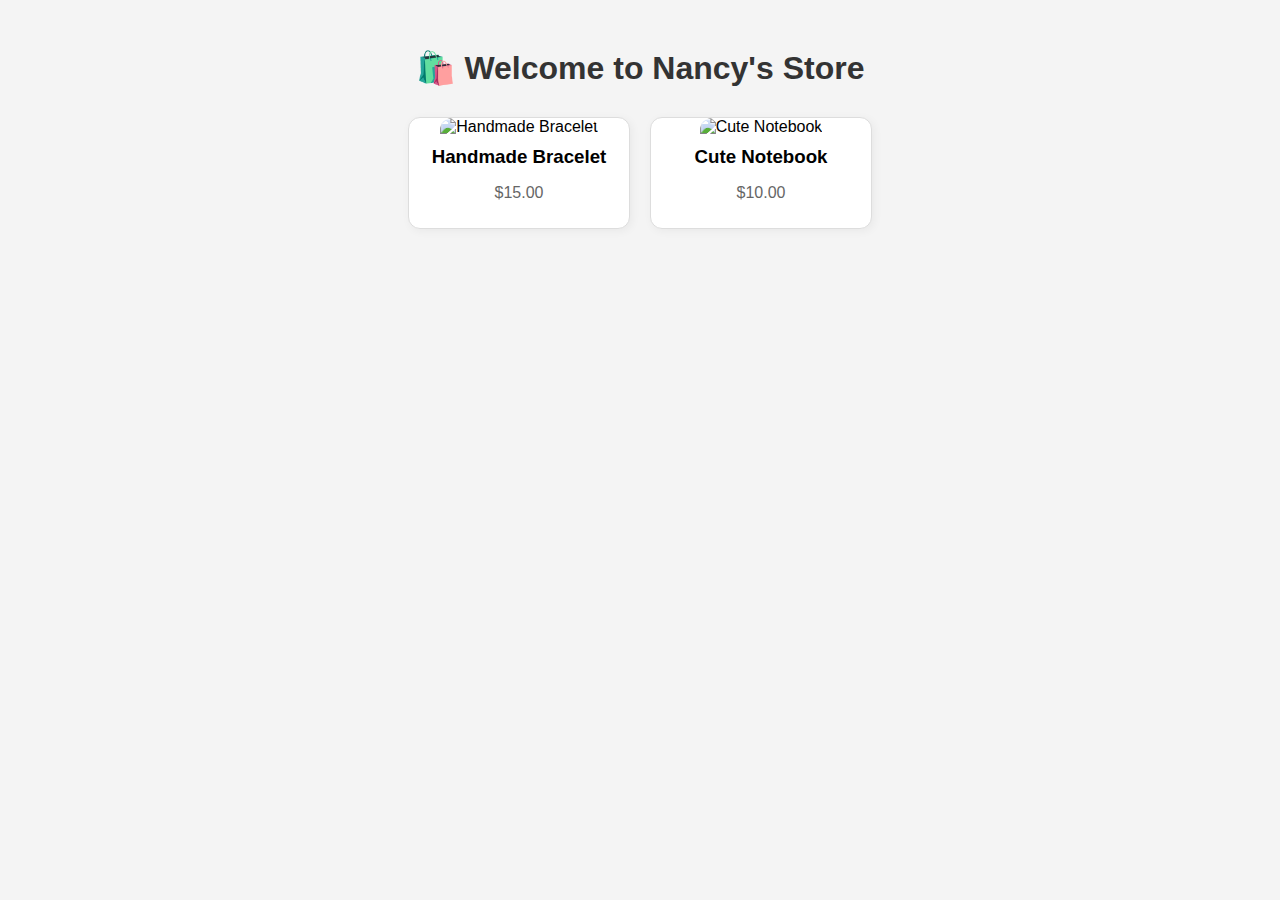
==== index.html @ 6235f923 "Add files via upload" ====
<!DOCTYPE html>
<html lang="en">
<head>
  <meta charset="UTF-8">
  <title>Nancy's Store</title>
  <link rel="stylesheet" href="style.css">
</head>
<body>
  <h1>🛍️ Welcome to Nancy's Store</h1>
  <div class="product-grid" id="productGrid"></div>

  <script src="data.js"></script>
  <script src="index.js"></script>
</body>
</html>
---- style.css ----
body {
    font-family: Arial, sans-serif;
    padding: 20px;
    background-color: #f4f4f4;
  }
  
  h1 {
    text-align: center;
    color: #333;
  }
  
  .product-grid {
    display: flex;
    flex-wrap: wrap;
    justify-content: center;
    gap: 20px;
    margin-top: 30px;
  }
  
  .product-card {
    width: 220px;
    background-color: #fff;
    border: 1px solid #ddd;
    border-radius: 12px;
    text-align: center;
    text-decoration: none;
    color: inherit;
    box-shadow: 2px 2px 10px rgba(0,0,0,0.05);
    transition: transform 0.2s ease;
  }
  
  .product-card:hover {
    transform: scale(1.05);
  }
  
  .product-card img {
    width: 100%;
    height: 200px;
    object-fit: cover;
    border-top-left-radius: 12px;
    border-top-right-radius: 12px;
  }
  
  .product-card h3 {
    margin: 10px 0;
  }
  
  .product-card p {
    color: #666;
    padding: 0 10px 10px;
  }
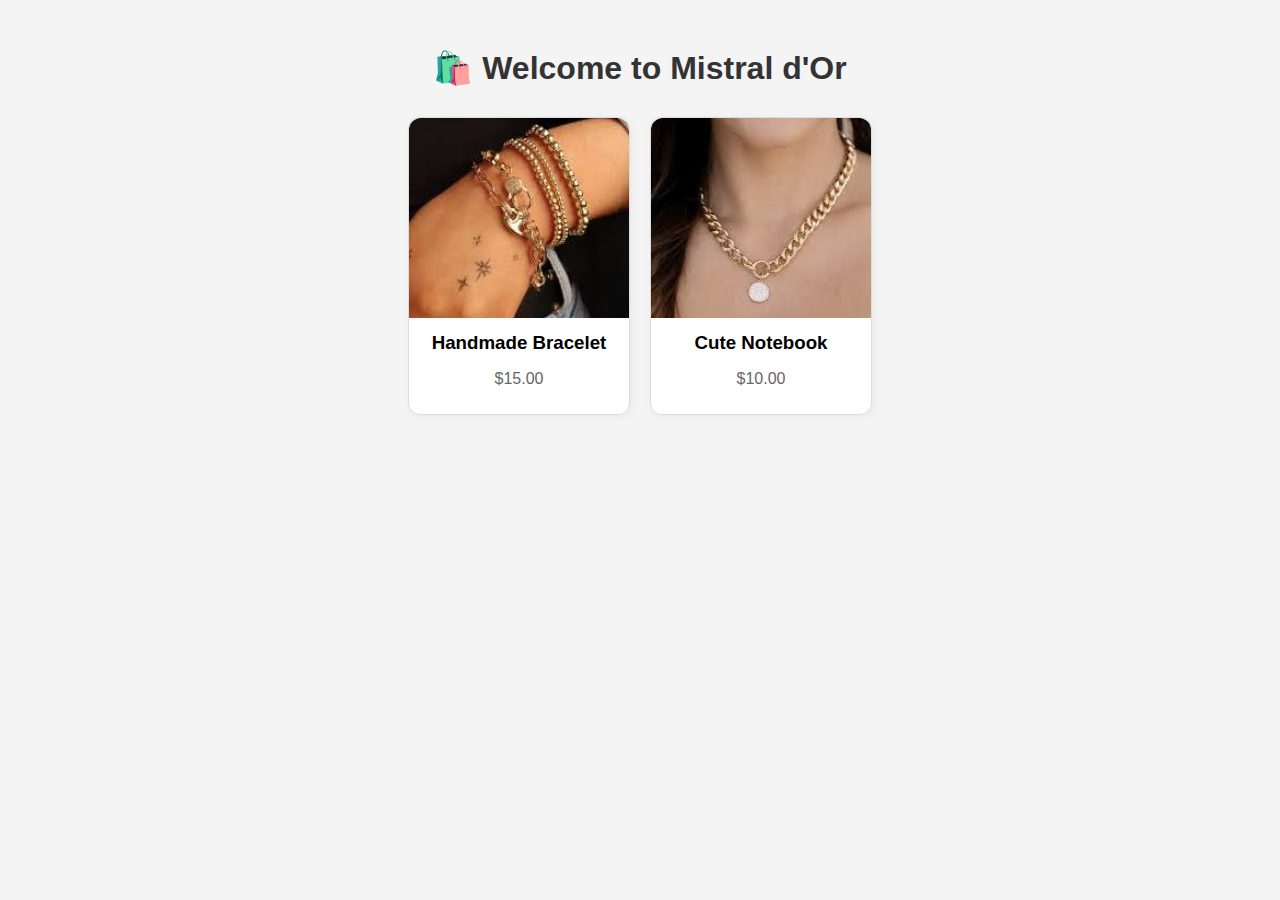
==== commit aa6bbb25: "Update index.html" ====
--- a/index.html
+++ b/index.html
@@ -2,14 +2,14 @@
 <html lang="en">
 <head>
   <meta charset="UTF-8">
-  <title>Nancy's Store</title>
+  <title>Mistral d'Or</title>
   <link rel="stylesheet" href="style.css">
 </head>
 <body>
-  <h1>🛍️ Welcome to Nancy's Store</h1>
+  <h1>🛍️ Welcome to Mistral d'Or</h1>
   <div class="product-grid" id="productGrid"></div>
 
   <script src="data.js"></script>
   <script src="index.js"></script>
 </body>
-</html>+</html>
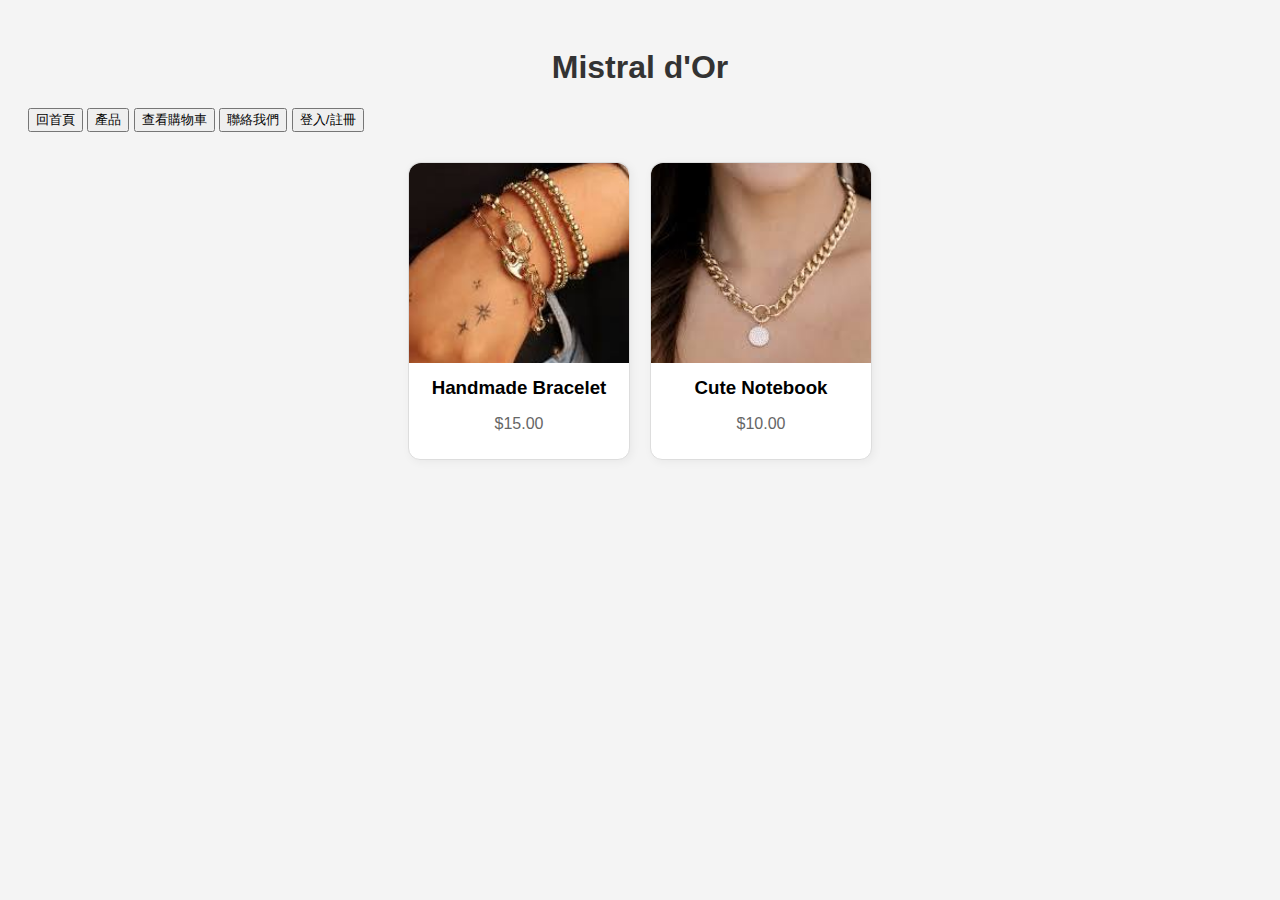
==== commit 2eaeb783: "Update index.html" ====
--- a/index.html
+++ b/index.html
@@ -6,7 +6,14 @@
   <link rel="stylesheet" href="style.css">
 </head>
 <body>
-  <h1>🛍️ Welcome to Mistral d'Or</h1>
+  <h1>Mistral d'Or</h1>
+    <div class="banner">
+    <button onclick="location.href='index.html'">回首頁</button>
+    <button onclick="location.href='product.html'">產品</button>
+    <button onclick="location.href='cart.html'">查看購物車</button>
+    <button onclick="location.href='contact.html'">聯絡我們</button>
+    <button onclick="location.href='login.html'">登入/註冊</button>
+  </div>
   <div class="product-grid" id="productGrid"></div>
 
   <script src="data.js"></script>
